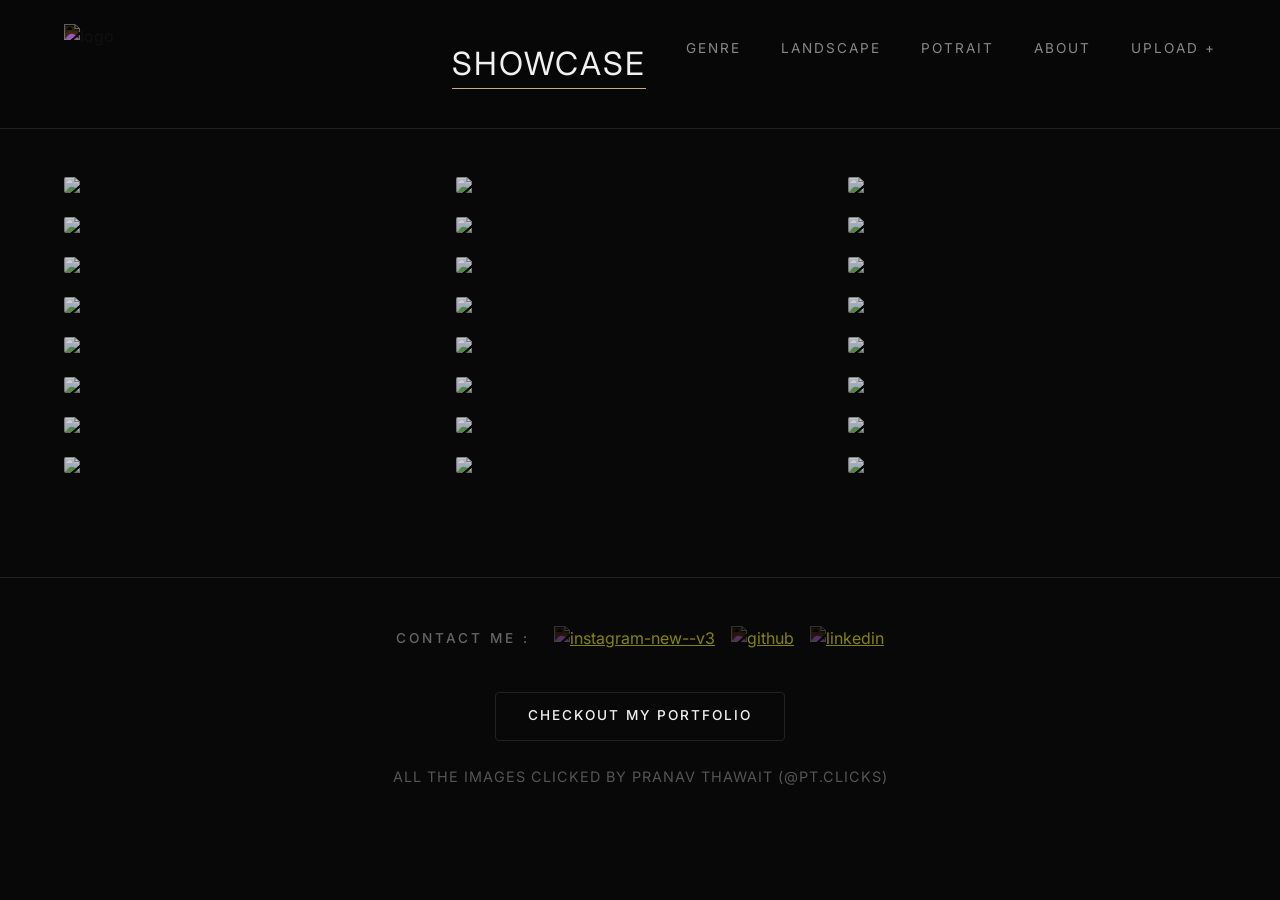
==== index.html @ d34256b1 "updates, new UI" ====
<!DOCTYPE html>
<html lang="en">
<head>
    <meta charset="UTF-8">
    <meta name="viewport" content="width=device-width, initial-scale=1.0">
    <title>Document</title>
    <link rel="stylesheet" href="./style.css" >

    <link rel="preconnect" href="https://fonts.googleapis.com">
<link rel="preconnect" href="https://fonts.gstatic.com" crossorigin>
<link href="https://fonts.googleapis.com/css2?family=Almendra+SC&family=BBH+Sans+Bartle&family=Barrio&family=Bitcount+Ink:wght@100..900&family=Bungee+Spice&family=Caprasimo&family=Fascinate&family=Lobster+Two:ital,wght@0,400;0,700;1,400;1,700&family=Pacifico&family=Poller+One&family=Rubik+Distressed&family=Rubik+Gemstones&family=Rubik+Puddles&display=swap" rel="stylesheet">
<style>
    #show{
        font-size: 2rem;
    }
</style>
</head>
<body>
    <header>
    <div class="header">
        <nav>
            <img src="P.png" alt="logo">

            <ul>
                <li><a href="./index.html" id="show">SHOWCASE</a></li>
                <li><a href="./genre.html">GENRE</a></li>
                <li><a href="./landscape.html">LANDSCAPE</a></li>
                <li><a href="./Potrait.html">POTRAIT</a></li>
                <li><a href="./about.html">ABOUT</a></li>
                
            </ul>
        </nav>
    </div>
    </header>

    <div class="bigcont" id="Showcase">
        
        
        <img src="./src/photos/Showcase project /N1.jpg">
        <img src="./src/photos/Showcase project /N2.jpg">
        <img src="./src/photos/Showcase project /N3.jpg">
        <img src="./src/photos/Showcase project /N4.jpg">
        <img src="./src/photos/Showcase project /N5.jpg">
        <img src="./src/photos/Showcase project /W1.jpg">
        <img src="./src/photos/Showcase project /W3.jpg">
        <img src="./src/photos/Showcase project /W4.jpg">
        <img src="./src/photos/Showcase project /Potrait/7.jpg">
        <img src="./src/photos/Showcase project /Potrait/2.jpg">
        <img src="./src/photos/Showcase project /Potrait/9.jpg">
        <img src="./src/photos/Showcase project /Potrait/10.jpg">
        <img src="./src/photos/Showcase project /W5.jpg">
        <img src="./src/photos/Showcase project /W2.jpg">
        <img src="./src/photos/Showcase project /P3.jpg">
        <img src="./src/photos/Showcase project /P4.jpg">
        <img src="./src/photos/Showcase project /P2.jpg">
        <img src="./src/photos/Showcase project /P7.jpg">
        <img src="./src/photos/Showcase project /P6.jpg">
        <img src="./src/photos/Showcase project /P8.jpg">
        <img src="./src/photos/Showcase project /Potrait/4.jpg">
        <img src="./src/photos/Showcase project /Potrait/5.jpg">
        <img src="./src/photos/Showcase project /Potrait/3.jpg">
        <img src="./src/photos/Showcase project /Potrait/6.jpg">
        
        
    </div>
    <footer class="foot">
        <div class="contact">
            <h2>Contact Me :</h2>
            <div class="contact-links">
                <a href="https://www.instagram.com/pt.clicks/" target="_blank">
                    <img src="https://img.icons8.com/plasticine/100/instagram-new--v2.png" alt="instagram-new--v3"/>
                </a>
                <a href="https://github.com/Pranav00076" target="_blank">
                    <img src="https://img.icons8.com/plasticine/100/github.png" alt="github"/>
                </a>
                <a href="https://www.linkedin.com/in/pranav-thawait-140a092b2/" target="_blank">
                    <img src="https://img.icons8.com/doodle/48/linkedin-circled.png" alt="linkedin"/>
                </a>
            </div>
        </div>
        <a href="https://portfolio-pranav00076s-projects.vercel.app/" target="_blank" class="portfolio-btn">Checkout My Portfolio</a>
        <h3>All the images clicked by Pranav Thawait (@pt.clicks)</h3>
    </footer>
        
    <script src="./upload.js"></script>
</body>
</html>
---- style.css ----
@import url('https://fonts.googleapis.com/css2?family=Playfair+Display:ital,wght@0,400;0,600;0,700;1,400&family=Inter:wght@300;400;500;600&display=swap');

* {
    margin: 0;
    padding: 0;
    box-sizing: border-box;
}

:root {
    --bg-color: #080808;
    --text-color: #f1f1f1;
    --accent-color: #c9ab81;
    --border-color: #222222;
    --font-heading: 'Playfair Display', serif;
    --font-body: 'Inter', sans-serif;
}

body {
    background-color: var(--bg-color);
    color: var(--text-color);
    font-family: var(--font-body);
    line-height: 1.6;
    overflow-x: hidden;
    -webkit-font-smoothing: antialiased;
}

/* Header & Navigation */
header {
    background-color: rgba(8, 8, 8, 0.9);
    position: sticky;
    top: 0;
    z-index: 1000;
    border-bottom: 1px solid var(--border-color);
    padding: 1.5rem 5%;
    backdrop-filter: blur(10px);
}

.header {
    max-width: 1600px;
    margin: 0 auto;
}

nav {
    display: flex;
    justify-content: space-between;
    align-items: center;
    flex-wrap: wrap;
    gap: 1.5rem;
}

nav > img {
    height: 80px; /* logo size increased */
    filter: invert(1);
    transition: opacity 0.3s ease;
}

nav > img:hover {
    opacity: 0.8;
}

nav ul {
    display: flex;
    gap: 2.5rem;
    list-style: none;
    font-weight: 400;
    letter-spacing: 2px;
    text-transform: uppercase;
    font-size: 0.85rem;
}

nav li a {
    color: #888888;
    text-decoration: none;
    transition: color 0.3s ease;
    position: relative;
    padding-bottom: 6px;
}

nav li a:hover,
nav li a#show,
nav li a#genre,
nav li a#land,
nav li a#pot {
    color: var(--text-color);
}

nav li a#show::after,
nav li a#genre::after,
nav li a#land::after,
nav li a#pot::after {
    content: '';
    position: absolute;
    width: 100%;
    height: 1px;
    bottom: 0;
    left: 0;
    background-color: var(--accent-color);
}

/* Headings */
h1 {
    font-family: var(--font-heading);
    font-size: 3.5rem;
    font-weight: 400;
    text-align: center;
    margin: 4rem 2rem 2rem;
    letter-spacing: 2px;
}

h2#rowtitle, #category h2 {
    font-family: var(--font-heading);
    font-size: 2.5rem;
    font-weight: 400;
    margin: 5rem 5% 2rem;
    color: var(--text-color);
    border-bottom: 1px solid var(--border-color);
    padding-bottom: 1rem;
    letter-spacing: 1px;
}

/* Showcases / Glossary Masonry Grid */
.bigcont {
    columns: 4 280px;
    column-gap: 1.5rem;
    padding: 3rem 5%;
    max-width: 1600px;
    margin: 0 auto;
}

.bigcont img {
    width: 100%;
    height: auto;
    margin-bottom: 1.5rem;
    display: block;
    border-radius: 2px;
    transition: transform 0.6s cubic-bezier(0.165, 0.84, 0.44, 1), filter 0.6s ease;
    filter: grayscale(30%) brightness(0.8);
    cursor: pointer;
}

.bigcont:hover img {
    filter: grayscale(100%) brightness(0.3);
}

.bigcont img:hover {
    transform: scale(1.03);
    filter: grayscale(0%) brightness(1.1) !important;
    z-index: 2;
    position: relative;
    box-shadow: 0 20px 40px rgba(0, 0, 0, 0.6);
}

/* Genre Category Containers */
#category {
    padding: 1rem 0 4rem;
    max-width: 1600px;
    margin: 0 auto;
}

.cont {
    display: grid;
    grid-template-columns: repeat(auto-fit, minmax(320px, 1fr));
    gap: 1.5rem;
    padding: 0 5%;
    margin: 0 auto 3rem;
}

.imgbox {
    position: relative;
    overflow: hidden;
    border-radius: 2px;
    aspect-ratio: 4/3;
    display: flex;
    background-color: #111;
}

.imgbox img {
    width: 100%;
    height: 100%;
    object-fit: cover;
    transition: transform 0.8s cubic-bezier(0.165, 0.84, 0.44, 1), filter 0.8s ease;
    filter: grayscale(20%) brightness(0.9);
}

.imgbox:hover img {
    transform: scale(1.05);
    filter: grayscale(0%) brightness(1.1);
}

/* Footer Section */
.foot {
    background-color: transparent;
    border-top: 1px solid var(--border-color);
    padding: 3rem 5%;
    margin-top: 2rem;
    display: flex;
    flex-direction: column;
    align-items: center;
    gap: 1.5rem;
}

.foot h3 {
    font-family: var(--font-body);
    font-size: 0.9rem;
    color: #555;
    letter-spacing: 1px;
    font-weight: 400;
    text-transform: uppercase;
}

.contact {
    display: flex;
    align-items: center;
    gap: 1.5rem;
}

.contact h2 {
    font-family: var(--font-body);
    font-size: 0.85rem;
    letter-spacing: 3px;
    text-transform: uppercase;
    color: #666;
    margin: 0;
    font-weight: 500;
}

.contact-links {
    display: flex;
    gap: 1rem;
    align-items: center;
}

.contact a img {
    height: 32px;
    width: 32px;
    filter: invert(1) opacity(0.5);
    transition: all 0.4s cubic-bezier(0.175, 0.885, 0.32, 1.275);
}

.contact a:hover img {
    filter: invert(1) opacity(1);
    transform: translateY(-5px) scale(1.1);
}

/* Portfolio Button */
.portfolio-btn {
    display: inline-block;
    padding: 0.8rem 2rem;
    margin-top: 1rem;
    background: transparent;
    color: var(--text-color);
    text-decoration: none;
    font-family: var(--font-body);
    font-size: 0.85rem;
    font-weight: 500;
    letter-spacing: 2px;
    text-transform: uppercase;
    border: 1px solid var(--border-color);
    border-radius: 4px;
    transition: all 0.4s ease;
    cursor: pointer;
}

.portfolio-btn:hover {
    background: var(--text-color);
    color: var(--bg-color);
    border-color: var(--text-color);
    box-shadow: 0 0 20px rgba(255,255,255,0.1);
    transform: translateY(-2px);
}

/* Responsive specific */
@media screen and (max-width: 1024px) {
    .bigcont {
        columns: 3 250px;
    }
}

@media screen and (max-width: 768px) {
    header {
        padding: 1.5rem 5%;
    }

    nav {
        flex-direction: column;
        justify-content: center;
    }

    nav ul {
        flex-wrap: wrap;
        justify-content: center;
        gap: 1.5rem;
        font-size: 0.75rem;
    }

    h2#rowtitle, #category h2 {
        font-size: 2rem;
        margin: 3rem 5% 1.5rem;
    }
    
    .bigcont {
        columns: 2 150px;
        column-gap: 1rem;
    }
}

@media screen and (max-width: 480px) {
    .bigcont {
        columns: 1;
    }
    .bigcont img {
        margin-bottom: 1rem;
    }
}
/* Upload Modal */
.upload-modal {
    position: fixed;
    top: 0; left: 0; width: 100%; height: 100%;
    background: rgba(0, 0, 0, 0.85);
    display: flex;
    justify-content: center;
    align-items: center;
    z-index: 2000;
    backdrop-filter: blur(5px);
}
.modal-content {
    background: var(--bg-color);
    padding: 3rem;
    border: 1px solid var(--border-color);
    border-radius: 4px;
    width: 90%;
    max-width: 500px;
    position: relative;
    text-align: center;
    box-shadow: 0 20px 40px rgba(0, 0, 0, 0.6);
}
.close-btn {
    position: absolute;
    top: 1rem; right: 1.5rem;
    font-size: 2rem;
    cursor: pointer;
    color: #888;
    transition: color 0.3s;
}
.close-btn:hover {
    color: #fff;
}
.modal-content h2 {
    font-family: var(--font-heading);
    margin-bottom: 2rem;
    letter-spacing: 1px;
    color: var(--text-color);
}
#uploadForm {
    display: flex;
    flex-direction: column;
    gap: 1.5rem;
}
#uploadForm input, #uploadForm select {
    padding: 1rem;
    background: #111;
    border: 1px solid var(--border-color);
    color: var(--text-color);
    font-family: var(--font-body);
    font-size: 1rem;
    border-radius: 2px;
}
#uploadForm button {
    padding: 1rem;
    background: var(--accent-color);
    color: #000;
    border: none;
    font-weight: 600;
    text-transform: uppercase;
    letter-spacing: 2px;
    cursor: pointer;
    transition: background 0.3s;
}
#uploadForm button:hover {
    background: #e6cdac;
}
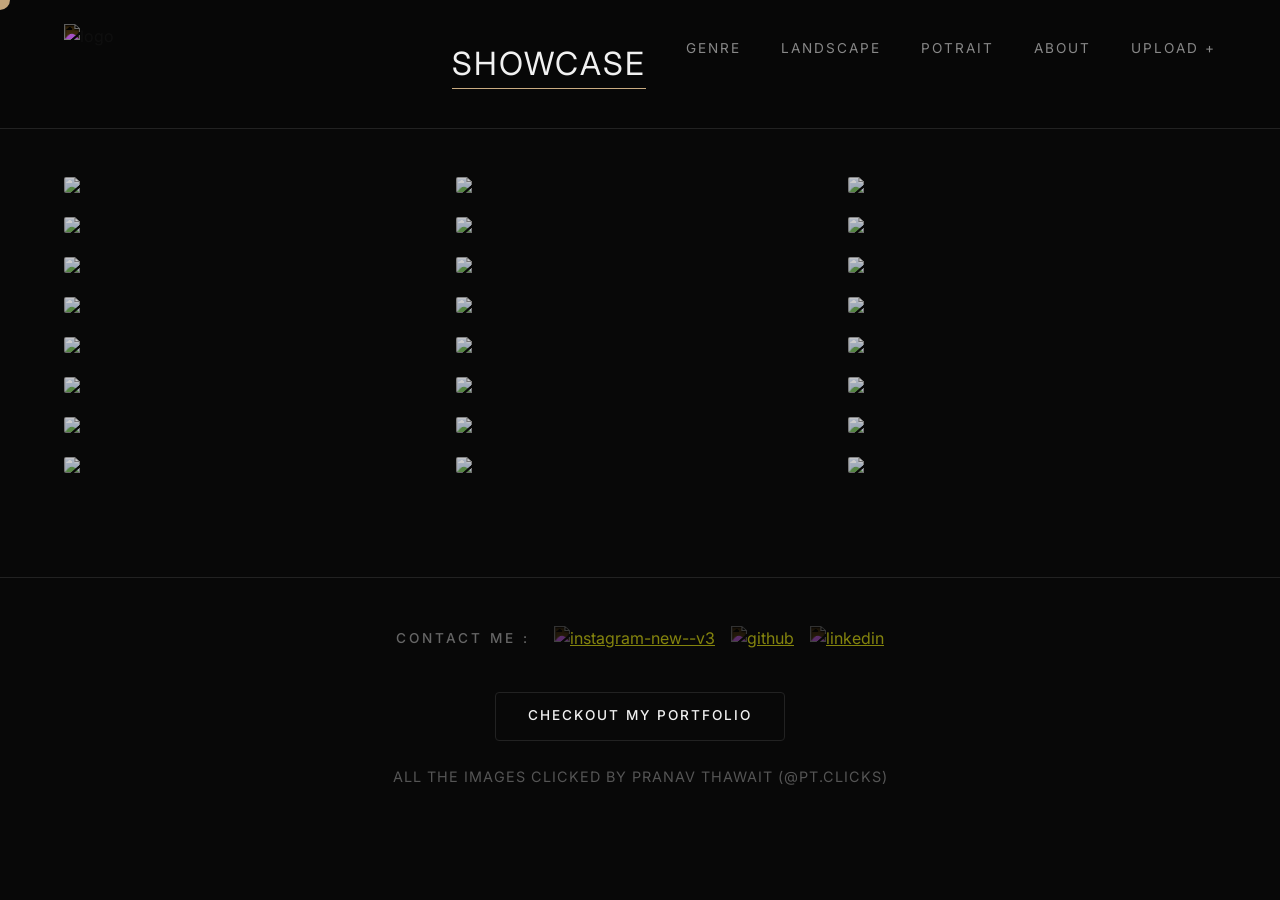
==== commit b122d097: "Updates" ====
--- a/index.html
+++ b/index.html
@@ -83,5 +83,6 @@
     </footer>
         
     <script src="./upload.js"></script>
+    <script src="./interactions.js"></script>
 </body>
 </html>
--- a/style.css
+++ b/style.css
@@ -379,3 +379,110 @@
 #uploadForm button:hover {
     background: #e6cdac;
 }
+
+/* --- New UI Enhancements --- */
+
+/* Custom Cursor */
+body {
+    cursor: none; /* Hide default cursor */
+}
+
+.custom-cursor {
+    position: fixed;
+    top: 0;
+    left: 0;
+    width: 20px;
+    height: 20px;
+    background-color: var(--accent-color);
+    border-radius: 50%;
+    pointer-events: none;
+    transform: translate3d(-50%, -50%, 0);
+    z-index: 9999;
+    mix-blend-mode: difference;
+    transition: width 0.3s ease, height 0.3s ease, background-color 0.3s ease;
+    display: flex;
+    justify-content: center;
+    align-items: center;
+}
+
+.custom-cursor::after {
+    content: "VIEW";
+    font-family: var(--font-body);
+    font-size: 0.6rem;
+    font-weight: 600;
+    color: var(--bg-color);
+    opacity: 0;
+    transition: opacity 0.3s ease;
+    letter-spacing: 1px;
+}
+
+.cursor-view {
+    width: 80px;
+    height: 80px;
+    background-color: var(--text-color);
+    mix-blend-mode: normal;
+}
+
+.cursor-view::after {
+    opacity: 1;
+}
+
+/* Make sure links/buttons have normal pointer or hidden if custom cursor */
+a, button, input, select {
+    cursor: none; /* Let custom cursor handle it, or we could change custom cursor style */
+}
+
+/* Lightbox */
+#lightbox {
+    position: fixed;
+    top: 0;
+    left: 0;
+    width: 100vw;
+    height: 100vh;
+    background-color: rgba(0, 0, 0, 0.95);
+    display: flex;
+    justify-content: center;
+    align-items: center;
+    z-index: 10000;
+    opacity: 0;
+    pointer-events: none;
+    transition: opacity 0.4s ease;
+    backdrop-filter: blur(10px);
+}
+
+#lightbox.active {
+    opacity: 1;
+    pointer-events: auto;
+    cursor: zoom-out; /* Uses default for close action */
+}
+
+#lightbox img {
+    max-width: 90%;
+    max-height: 90vh;
+    object-fit: contain;
+    box-shadow: 0 0 50px rgba(0, 0, 0, 0.8);
+    transform: scale(0.9);
+    transition: transform 0.4s cubic-bezier(0.165, 0.84, 0.44, 1);
+}
+
+#lightbox.active img {
+    transform: scale(1);
+}
+
+/* Scroll Reveal */
+.scroll-reveal {
+    opacity: 0;
+    transform: translateY(30px);
+    transition: opacity 0.8s ease, transform 0.8s cubic-bezier(0.165, 0.84, 0.44, 1);
+    will-change: opacity, transform;
+}
+
+.scroll-reveal.visible {
+    opacity: 1;
+    transform: translateY(0);
+}
+
+/* Smooth out the existing grid hover */
+.bigcont img {
+    transition: transform 0.6s cubic-bezier(0.165, 0.84, 0.44, 1), filter 0.6s ease, opacity 0.8s ease;
+}
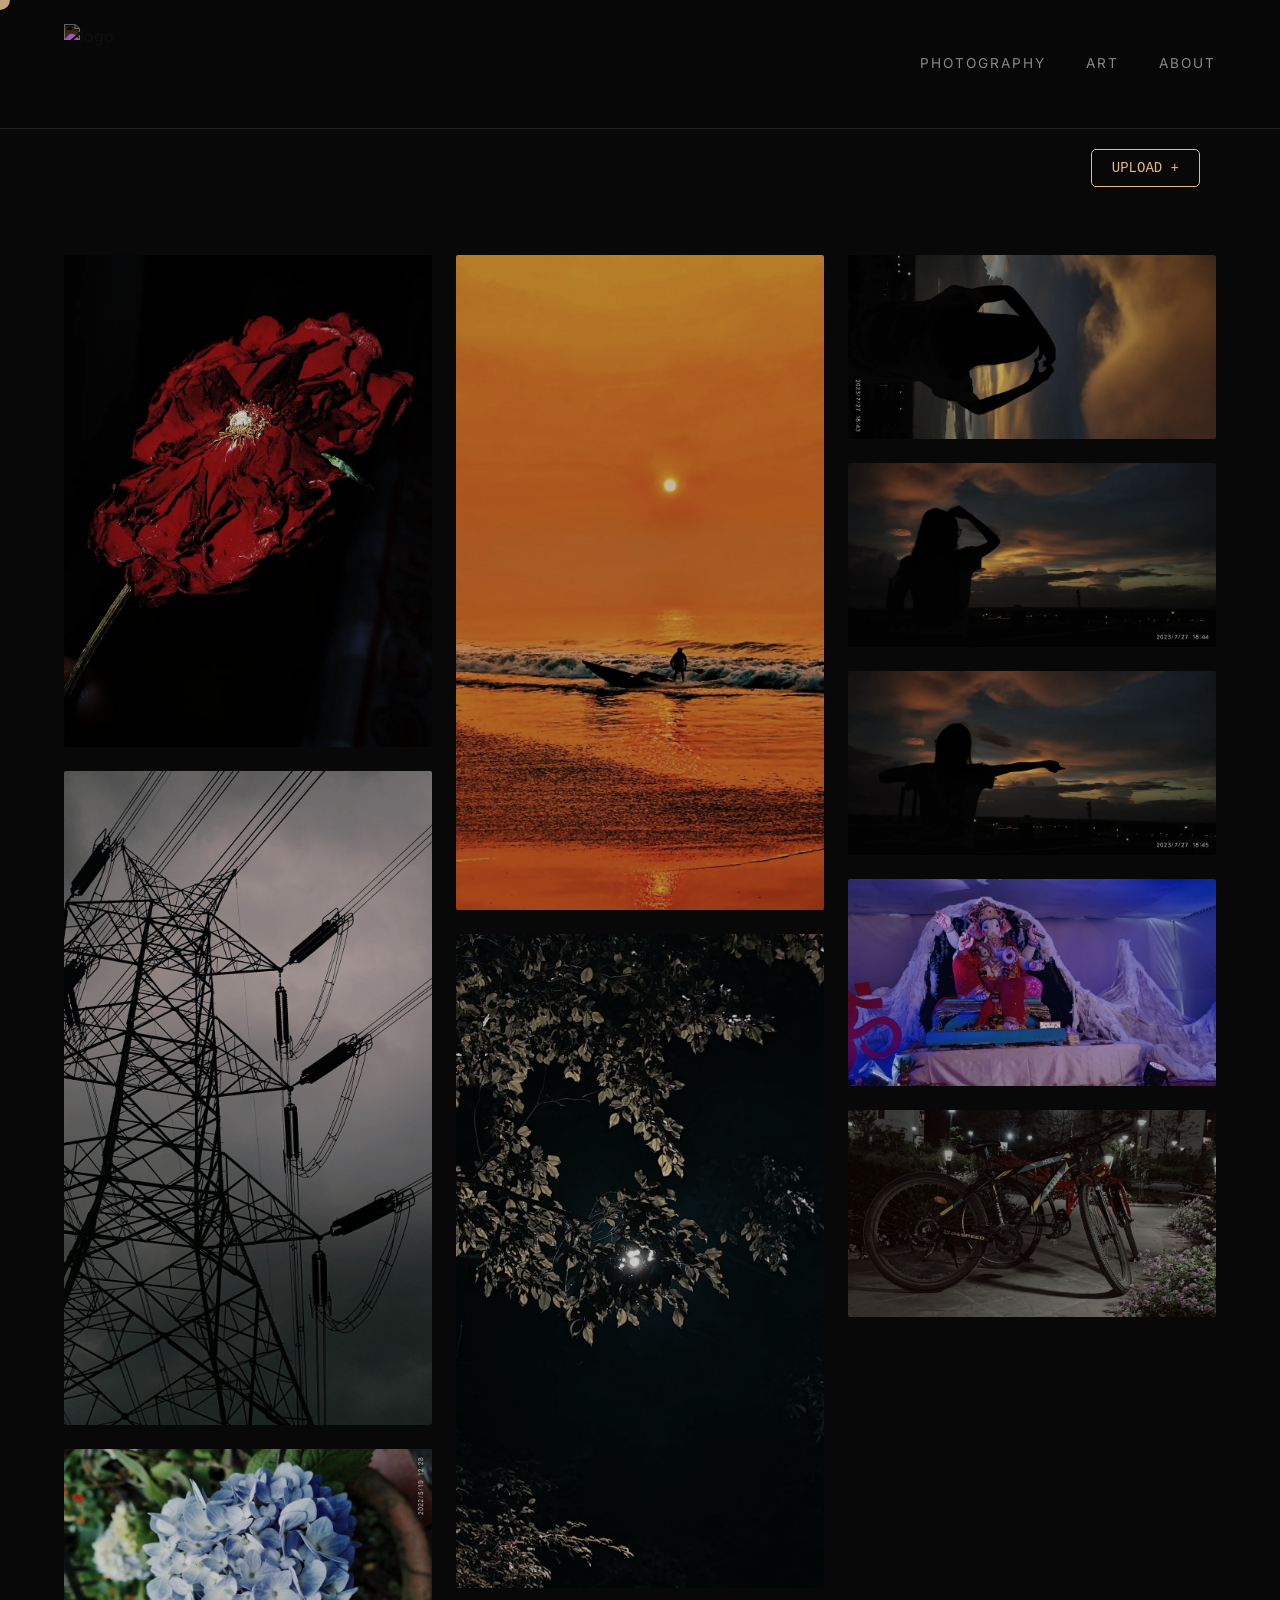
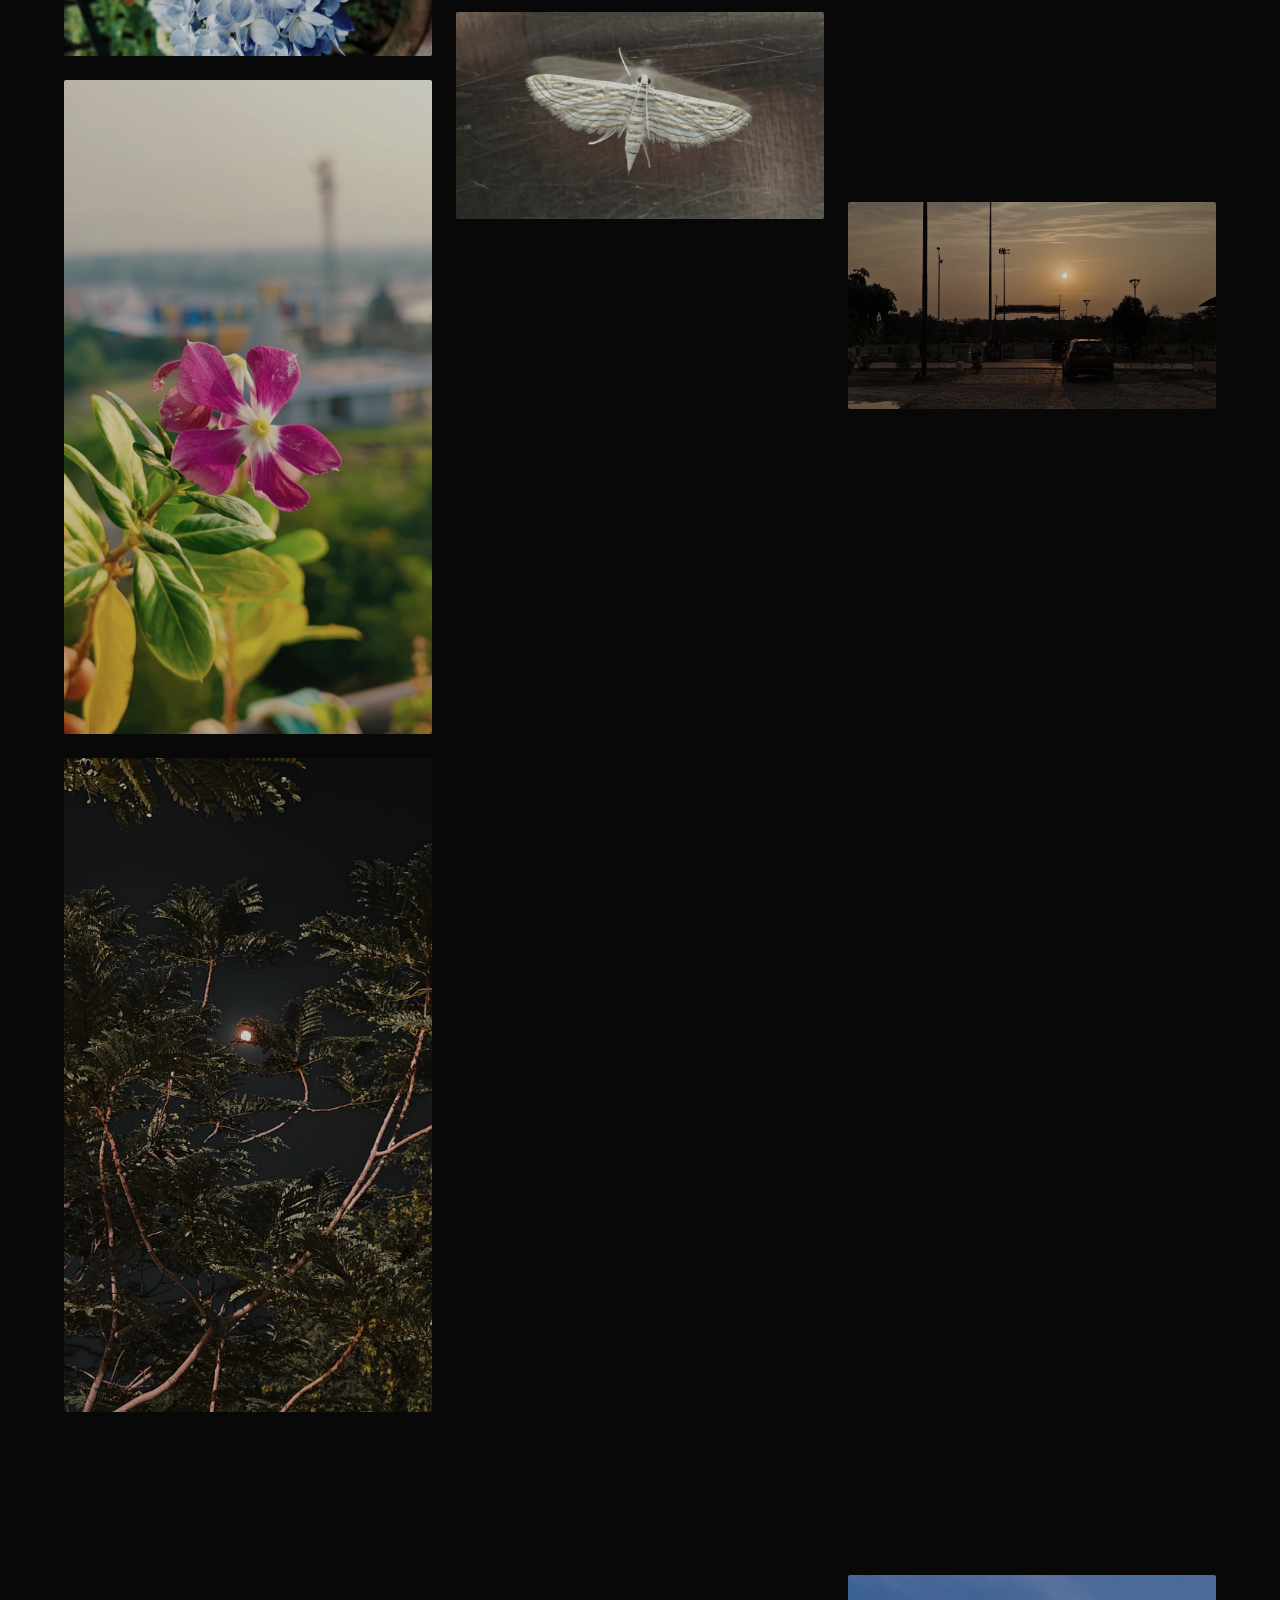
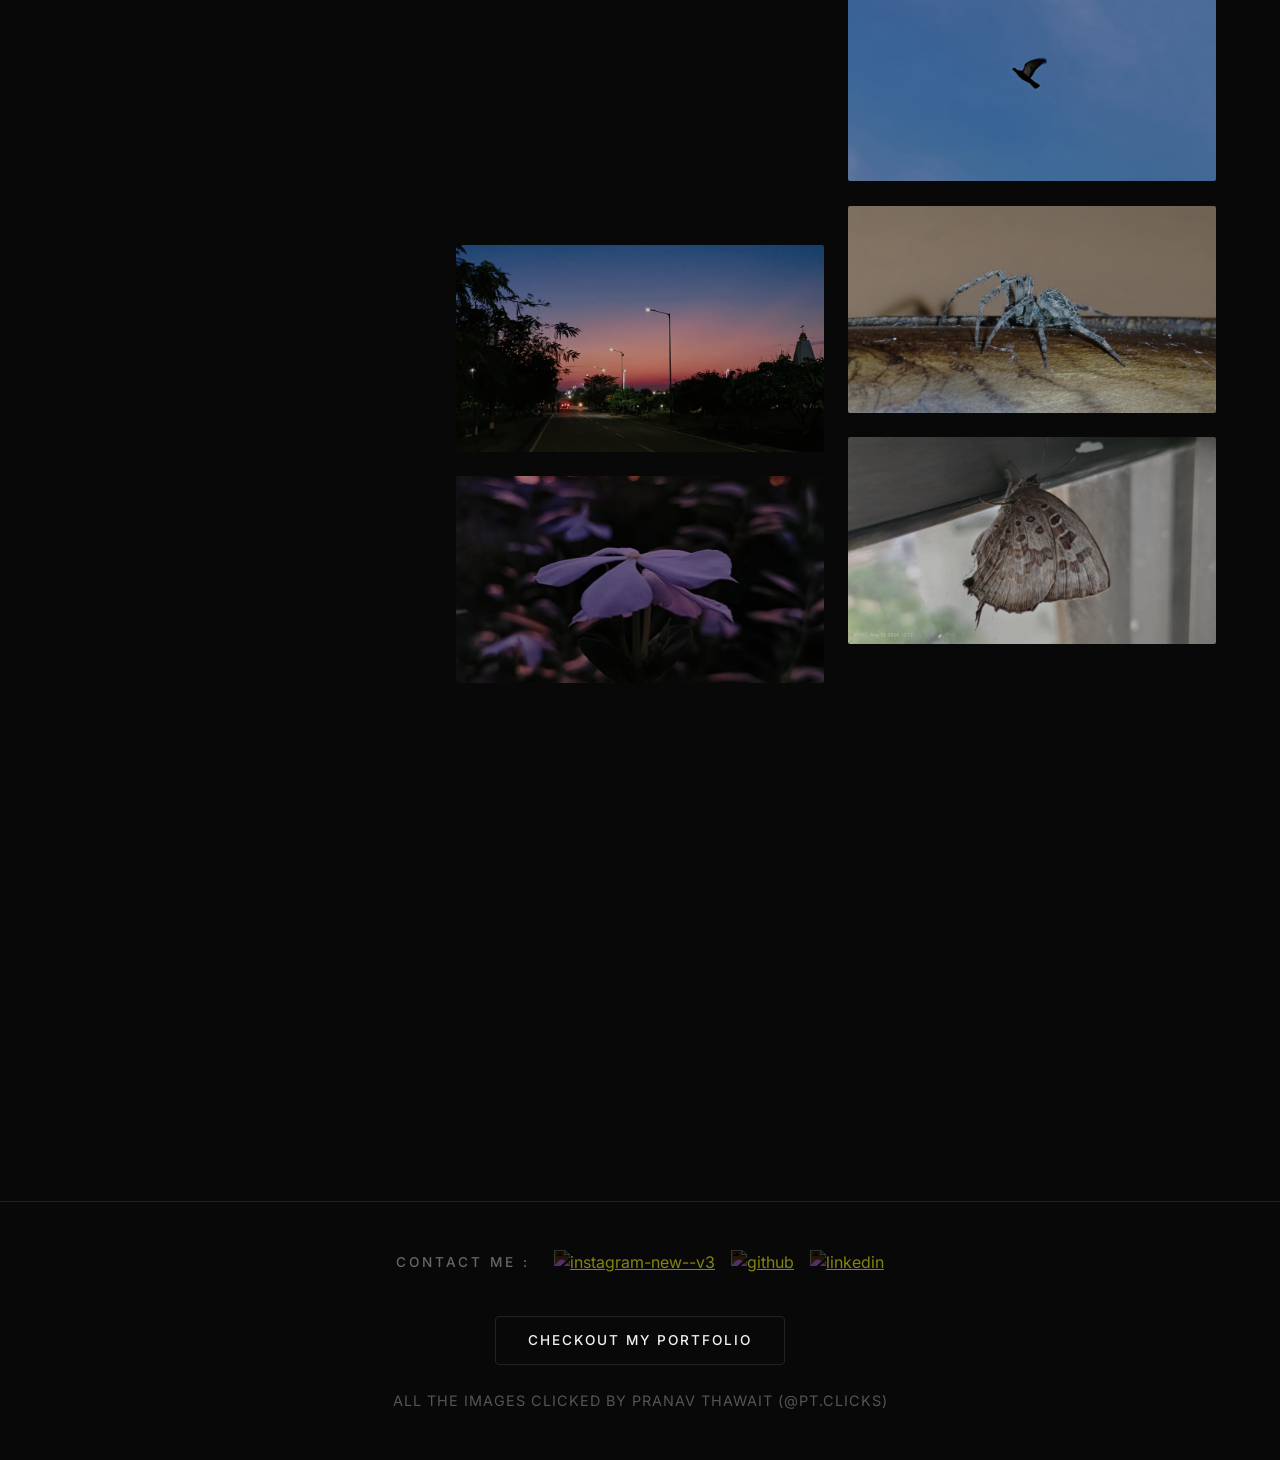
==== commit f4d87396: "Major changes" ====
--- a/index.html
+++ b/index.html
@@ -22,47 +22,51 @@
             <img src="P.png" alt="logo">
 
             <ul>
-                <li><a href="./index.html" id="show">SHOWCASE</a></li>
-                <li><a href="./genre.html">GENRE</a></li>
-                <li><a href="./landscape.html">LANDSCAPE</a></li>
-                <li><a href="./Potrait.html">POTRAIT</a></li>
-                <li><a href="./about.html">ABOUT</a></li>
-                
-            </ul>
+            <li><a href="./index.html" id="photo">PHOTOGRAPHY</a></li>
+            <li><a href="./art.html" >ART</a></li>
+            <li><a href="./about.html" >ABOUT</a></li>
+          </ul>
         </nav>
     </div>
     </header>
 
+    <div class="action-bar" style="display:flex; justify-content:flex-end; padding: 20px 40px; max-width:1200px; margin:auto;"><button class="upload-trigger" style="background: none; border: 1px solid #e6b981; color: #e6b981; padding: 10px 20px; font-family: monospace; cursor: pointer; border-radius: 5px; font-size: 14px;">UPLOAD +</button></div>
     <div class="bigcont" id="Showcase">
-        
-        
-        <img src="./src/photos/Showcase project /N1.jpg">
-        <img src="./src/photos/Showcase project /N2.jpg">
-        <img src="./src/photos/Showcase project /N3.jpg">
-        <img src="./src/photos/Showcase project /N4.jpg">
-        <img src="./src/photos/Showcase project /N5.jpg">
-        <img src="./src/photos/Showcase project /W1.jpg">
-        <img src="./src/photos/Showcase project /W3.jpg">
-        <img src="./src/photos/Showcase project /W4.jpg">
-        <img src="./src/photos/Showcase project /Potrait/7.jpg">
-        <img src="./src/photos/Showcase project /Potrait/2.jpg">
-        <img src="./src/photos/Showcase project /Potrait/9.jpg">
-        <img src="./src/photos/Showcase project /Potrait/10.jpg">
-        <img src="./src/photos/Showcase project /W5.jpg">
-        <img src="./src/photos/Showcase project /W2.jpg">
-        <img src="./src/photos/Showcase project /P3.jpg">
-        <img src="./src/photos/Showcase project /P4.jpg">
-        <img src="./src/photos/Showcase project /P2.jpg">
-        <img src="./src/photos/Showcase project /P7.jpg">
-        <img src="./src/photos/Showcase project /P6.jpg">
-        <img src="./src/photos/Showcase project /P8.jpg">
-        <img src="./src/photos/Showcase project /Potrait/4.jpg">
-        <img src="./src/photos/Showcase project /Potrait/5.jpg">
-        <img src="./src/photos/Showcase project /Potrait/3.jpg">
-        <img src="./src/photos/Showcase project /Potrait/6.jpg">
-        
-        
-    </div>
+        <img src="./src/photos/Photography/1.webp" loading="lazy" decoding="async" srcset="./src/photos/Photography/1-thumb.webp 600w, ./src/photos/Photography/1.webp 1920w" sizes="(max-width: 600px) 600px, 100vw">
+        <img src="./src/photos/Photography/10.webp" loading="lazy" decoding="async" srcset="./src/photos/Photography/10-thumb.webp 600w, ./src/photos/Photography/10.webp 1920w" sizes="(max-width: 600px) 600px, 100vw">
+        <img src="./src/photos/Photography/2.webp" loading="lazy" decoding="async" srcset="./src/photos/Photography/2-thumb.webp 600w, ./src/photos/Photography/2.webp 1920w" sizes="(max-width: 600px) 600px, 100vw">
+        <img src="./src/photos/Photography/3.webp" loading="lazy" decoding="async" srcset="./src/photos/Photography/3-thumb.webp 600w, ./src/photos/Photography/3.webp 1920w" sizes="(max-width: 600px) 600px, 100vw">
+        <img src="./src/photos/Photography/4.webp" loading="lazy" decoding="async" srcset="./src/photos/Photography/4-thumb.webp 600w, ./src/photos/Photography/4.webp 1920w" sizes="(max-width: 600px) 600px, 100vw">
+        <img src="./src/photos/Photography/5.webp" loading="lazy" decoding="async" srcset="./src/photos/Photography/5-thumb.webp 600w, ./src/photos/Photography/5.webp 1920w" sizes="(max-width: 600px) 600px, 100vw">
+        <img src="./src/photos/Photography/6.webp" loading="lazy" decoding="async" srcset="./src/photos/Photography/6-thumb.webp 600w, ./src/photos/Photography/6.webp 1920w" sizes="(max-width: 600px) 600px, 100vw">
+        <img src="./src/photos/Photography/7.webp" loading="lazy" decoding="async" srcset="./src/photos/Photography/7-thumb.webp 600w, ./src/photos/Photography/7.webp 1920w" sizes="(max-width: 600px) 600px, 100vw">
+        <img src="./src/photos/Photography/8.webp" loading="lazy" decoding="async" srcset="./src/photos/Photography/8-thumb.webp 600w, ./src/photos/Photography/8.webp 1920w" sizes="(max-width: 600px) 600px, 100vw">
+        <img src="./src/photos/Photography/9.webp" loading="lazy" decoding="async" srcset="./src/photos/Photography/9-thumb.webp 600w, ./src/photos/Photography/9.webp 1920w" sizes="(max-width: 600px) 600px, 100vw">
+        <img src="./src/photos/Photography/IMG_20251026_134019.webp" loading="lazy" decoding="async" srcset="./src/photos/Photography/IMG_20251026_134019-thumb.webp 600w, ./src/photos/Photography/IMG_20251026_134019.webp 1920w" sizes="(max-width: 600px) 600px, 100vw">
+        <img src="./src/photos/Photography/IMG_20251026_135128.webp" loading="lazy" decoding="async" srcset="./src/photos/Photography/IMG_20251026_135128-thumb.webp 600w, ./src/photos/Photography/IMG_20251026_135128.webp 1920w" sizes="(max-width: 600px) 600px, 100vw">
+        <img src="./src/photos/Photography/N1.webp" loading="lazy" decoding="async" srcset="./src/photos/Photography/N1-thumb.webp 600w, ./src/photos/Photography/N1.webp 1920w" sizes="(max-width: 600px) 600px, 100vw">
+        <img src="./src/photos/Photography/N2.webp" loading="lazy" decoding="async" srcset="./src/photos/Photography/N2-thumb.webp 600w, ./src/photos/Photography/N2.webp 1920w" sizes="(max-width: 600px) 600px, 100vw">
+        <img src="./src/photos/Photography/N3.webp" loading="lazy" decoding="async" srcset="./src/photos/Photography/N3-thumb.webp 600w, ./src/photos/Photography/N3.webp 1920w" sizes="(max-width: 600px) 600px, 100vw">
+        <img src="./src/photos/Photography/N4.webp" loading="lazy" decoding="async" srcset="./src/photos/Photography/N4-thumb.webp 600w, ./src/photos/Photography/N4.webp 1920w" sizes="(max-width: 600px) 600px, 100vw">
+        <img src="./src/photos/Photography/N5.webp" loading="lazy" decoding="async" srcset="./src/photos/Photography/N5-thumb.webp 600w, ./src/photos/Photography/N5.webp 1920w" sizes="(max-width: 600px) 600px, 100vw">
+        <img src="./src/photos/Photography/N6.webp" loading="lazy" decoding="async" srcset="./src/photos/Photography/N6-thumb.webp 600w, ./src/photos/Photography/N6.webp 1920w" sizes="(max-width: 600px) 600px, 100vw">
+        <img src="./src/photos/Photography/P1.webp" loading="lazy" decoding="async" srcset="./src/photos/Photography/P1-thumb.webp 600w, ./src/photos/Photography/P1.webp 1920w" sizes="(max-width: 600px) 600px, 100vw">
+        <img src="./src/photos/Photography/P2.webp" loading="lazy" decoding="async" srcset="./src/photos/Photography/P2-thumb.webp 600w, ./src/photos/Photography/P2.webp 1920w" sizes="(max-width: 600px) 600px, 100vw">
+        <img src="./src/photos/Photography/P3.webp" loading="lazy" decoding="async" srcset="./src/photos/Photography/P3-thumb.webp 600w, ./src/photos/Photography/P3.webp 1920w" sizes="(max-width: 600px) 600px, 100vw">
+        <img src="./src/photos/Photography/P4.webp" loading="lazy" decoding="async" srcset="./src/photos/Photography/P4-thumb.webp 600w, ./src/photos/Photography/P4.webp 1920w" sizes="(max-width: 600px) 600px, 100vw">
+        <img src="./src/photos/Photography/P6.webp" loading="lazy" decoding="async" srcset="./src/photos/Photography/P6-thumb.webp 600w, ./src/photos/Photography/P6.webp 1920w" sizes="(max-width: 600px) 600px, 100vw">
+        <img src="./src/photos/Photography/P7.webp" loading="lazy" decoding="async" srcset="./src/photos/Photography/P7-thumb.webp 600w, ./src/photos/Photography/P7.webp 1920w" sizes="(max-width: 600px) 600px, 100vw">
+        <img src="./src/photos/Photography/P8.webp" loading="lazy" decoding="async" srcset="./src/photos/Photography/P8-thumb.webp 600w, ./src/photos/Photography/P8.webp 1920w" sizes="(max-width: 600px) 600px, 100vw">
+        <img src="./src/photos/Photography/S1.webp" loading="lazy" decoding="async" srcset="./src/photos/Photography/S1-thumb.webp 600w, ./src/photos/Photography/S1.webp 1920w" sizes="(max-width: 600px) 600px, 100vw">
+        <img src="./src/photos/Photography/S2.webp" loading="lazy" decoding="async" srcset="./src/photos/Photography/S2-thumb.webp 600w, ./src/photos/Photography/S2.webp 1920w" sizes="(max-width: 600px) 600px, 100vw">
+        <img src="./src/photos/Photography/S3.webp" loading="lazy" decoding="async" srcset="./src/photos/Photography/S3-thumb.webp 600w, ./src/photos/Photography/S3.webp 1920w" sizes="(max-width: 600px) 600px, 100vw">
+        <img src="./src/photos/Photography/Snapinsta.app_424660761_324095230616720_609819859097747620_n_1080.webp" loading="lazy" decoding="async" srcset="./src/photos/Photography/Snapinsta.app_424660761_324095230616720_609819859097747620_n_1080-thumb.webp 600w, ./src/photos/Photography/Snapinsta.app_424660761_324095230616720_609819859097747620_n_1080.webp 1920w" sizes="(max-width: 600px) 600px, 100vw">
+        <img src="./src/photos/Photography/W1.webp" loading="lazy" decoding="async" srcset="./src/photos/Photography/W1-thumb.webp 600w, ./src/photos/Photography/W1.webp 1920w" sizes="(max-width: 600px) 600px, 100vw">
+        <img src="./src/photos/Photography/W2.webp" loading="lazy" decoding="async" srcset="./src/photos/Photography/W2-thumb.webp 600w, ./src/photos/Photography/W2.webp 1920w" sizes="(max-width: 600px) 600px, 100vw">
+        <img src="./src/photos/Photography/W3.webp" loading="lazy" decoding="async" srcset="./src/photos/Photography/W3-thumb.webp 600w, ./src/photos/Photography/W3.webp 1920w" sizes="(max-width: 600px) 600px, 100vw">
+        <img src="./src/photos/Photography/W4.webp" loading="lazy" decoding="async" srcset="./src/photos/Photography/W4-thumb.webp 600w, ./src/photos/Photography/W4.webp 1920w" sizes="(max-width: 600px) 600px, 100vw">
+        <img src="./src/photos/Photography/W5.webp" loading="lazy" decoding="async" srcset="./src/photos/Photography/W5-thumb.webp 600w, ./src/photos/Photography/W5.webp 1920w" sizes="(max-width: 600px) 600px, 100vw">
+</div>
     <footer class="foot">
         <div class="contact">
             <h2>Contact Me :</h2>
--- a/style.css
+++ b/style.css
@@ -466,7 +466,81 @@
 }
 
 #lightbox.active img {
-    transform: scale(1);
+    transform: translate(var(--tx, 0px), var(--ty, 0px)) scale(var(--zoom-level, 1));
+}
+
+#zoom-container {
+    position: absolute;
+    bottom: 30px;
+    left: 50%;
+    transform: translateX(-50%);
+    background: rgba(25, 25, 25, 0.6);
+    backdrop-filter: blur(10px);
+    -webkit-backdrop-filter: blur(10px);
+    padding: 10px 20px;
+    border-radius: 30px;
+    display: flex;
+    align-items: center;
+    gap: 15px;
+    z-index: 10001;
+    border: 1px solid rgba(255, 255, 255, 0.1);
+    box-shadow: 0 10px 30px rgba(0,0,0,0.5);
+    opacity: 0;
+    pointer-events: none;
+    transition: opacity 0.4s ease;
+}
+
+#lightbox.active #zoom-container {
+    opacity: 1;
+    pointer-events: auto;
+}
+
+#zoom-container span {
+    color: #fff;
+    font-family: 'BBH Sans Bartle', monospace; /* matches site aesthetics loosely or sans-serif */
+    font-size: 18px;
+    user-select: none;
+}
+
+#zoom-slider {
+    -webkit-appearance: none;
+    width: 150px;
+    height: 4px;
+    background: rgba(255, 255, 255, 0.3);
+    border-radius: 2px;
+    outline: none;
+    cursor: pointer;
+}
+
+#zoom-slider::-webkit-slider-thumb {
+    -webkit-appearance: none;
+    appearance: none;
+    width: 16px;
+    height: 16px;
+    border-radius: 50%;
+    background: #e6b981; /* Accent color matching site aesthetics (like Showcase text underline) */
+    cursor: pointer;
+    box-shadow: 0 0 5px rgba(0,0,0,0.5);
+    transition: transform 0.2s;
+}
+
+#zoom-slider::-webkit-slider-thumb:hover {
+    transform: scale(1.2);
+}
+
+#zoom-slider::-moz-range-thumb {
+    width: 16px;
+    height: 16px;
+    border-radius: 50%;
+    background: #e6b981;
+    cursor: pointer;
+    box-shadow: 0 0 5px rgba(0,0,0,0.5);
+    border: none;
+    transition: transform 0.2s;
+}
+
+#zoom-slider::-moz-range-thumb:hover {
+    transform: scale(1.2);
 }
 
 /* Scroll Reveal */
@@ -486,3 +560,66 @@
 .bigcont img {
     transition: transform 0.6s cubic-bezier(0.165, 0.84, 0.44, 1), filter 0.6s ease, opacity 0.8s ease;
 }
+
+/* --- Aesthetic Preloader --- */
+#preloader {
+    position: fixed;
+    top: 0;
+    left: 0;
+    width: 100vw;
+    height: 100vh;
+    background-color: var(--bg-color);
+    display: flex;
+    flex-direction: column;
+    justify-content: center;
+    align-items: center;
+    z-index: 999999;
+    transition: opacity 0.8s cubic-bezier(0.165, 0.84, 0.44, 1), visibility 0.8s;
+    visibility: visible;
+    opacity: 1;
+}
+
+#preloader.loaded {
+    opacity: 0;
+    visibility: hidden;
+}
+
+#preloader img {
+    width: 100px;
+    filter: invert(1);
+    animation: pulse-logo 2s infinite ease-in-out;
+    margin-bottom: 2rem;
+}
+
+.loader-line {
+    width: 150px;
+    height: 2px;
+    background-color: rgba(255, 255, 255, 0.1);
+    position: relative;
+    overflow: hidden;
+    border-radius: 2px;
+}
+
+.loader-line::after {
+    content: '';
+    position: absolute;
+    top: 0;
+    left: 0;
+    height: 100%;
+    width: 0%;
+    background-color: var(--accent-color);
+    animation: loading-bar 2s infinite ease-in-out;
+}
+
+@keyframes pulse-logo {
+    0% { transform: scale(0.95); opacity: 0.7; }
+    50% { transform: scale(1.05); opacity: 1; }
+    100% { transform: scale(0.95); opacity: 0.7; }
+}
+
+@keyframes loading-bar {
+    0% { width: 0%; left: 0; }
+    50% { width: 100%; left: 0; }
+    100% { width: 100%; left: 100%; }
+}
+
